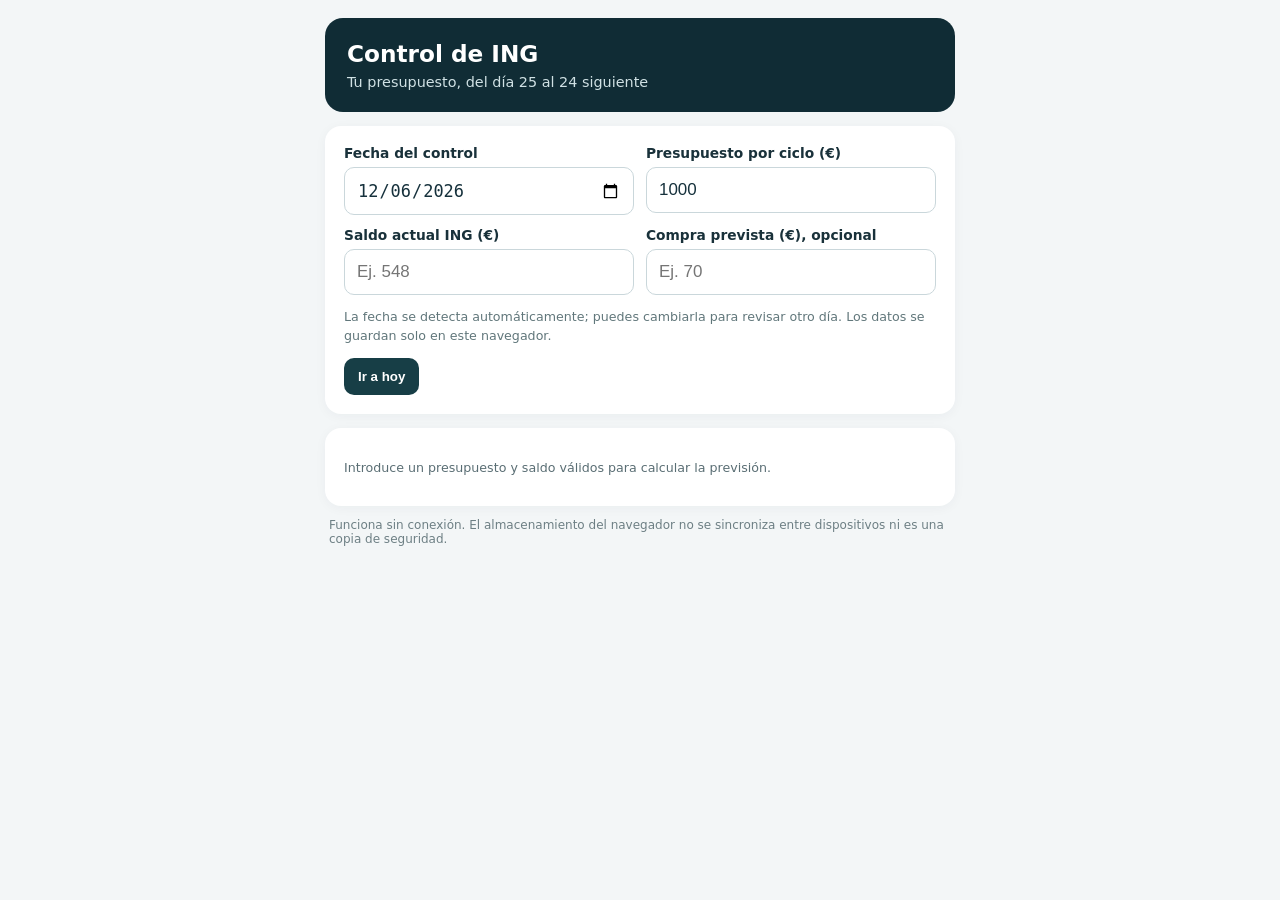
==== control_ing.html @ 1b29d503 "Añadir control_ing.html al portal de herramientas" ====
<!doctype html>
<html lang="es"><head><meta charset="utf-8"><meta name="viewport" content="width=device-width, initial-scale=1"><meta name="theme-color" content="#102c35"><title>Control ING · Ciclo de nómina</title>
<style>:root{font-family:system-ui,-apple-system,Segoe UI,sans-serif;color:#19313a;background:#f3f6f7}*{box-sizing:border-box}body{margin:0;padding:18px}main{max-width:630px;margin:auto}header{background:#102c35;color:white;padding:22px;border-radius:18px}h1{font-size:1.45rem;margin:0 0 7px}header p{margin:0;color:#d0e1e4;font-size:.9rem}.panel{background:white;border-radius:16px;padding:19px;margin-top:14px;box-shadow:0 2px 12px #16313c0b}label{display:block;font-size:.86rem;font-weight:650;margin-bottom:6px}input{width:100%;border:1px solid #cad7db;border-radius:10px;padding:12px;font-size:1.06rem;color:#16313c;background:white}input:focus{outline:2px solid #208c81} .fields{display:grid;grid-template-columns:1fr 1fr;gap:12px}.small{font-size:.79rem;color:#5a6e74}.metric{background:#f2f7f7;border-radius:12px;padding:14px}.metric strong{display:block;font-size:1.45rem;margin-top:5px}.positive{color:#087f61}.negative{color:#bd5b2d}.metrics{display:grid;grid-template-columns:1fr 1fr;gap:10px}.line{display:flex;justify-content:space-between;gap:15px;margin:13px 0;font-size:.94rem}.line strong{text-align:right}.bar{height:12px;background:#e5eff0;border-radius:20px;overflow:hidden}.bar div{height:100%;background:#168c78;transition:width .2s}.status{font-weight:700;font-size:1.02rem;margin:12px 0}.table{width:100%;border-collapse:collapse}.table td,.table th{padding:10px 3px;border-bottom:1px solid #edf0f1;text-align:left}.table td:last-child,.table th:last-child{text-align:right}button{background:#173e46;color:white;border:0;border-radius:10px;padding:11px 14px;font-weight:650;cursor:pointer}.note{font-size:.79rem;color:#61777b;line-height:1.5}footer{padding:12px 4px;color:#6d7f84;font-size:.75rem}@media(max-width:400px){.fields,.metrics{grid-template-columns:1fr}}</style></head>
<body><main><header><h1>Control de ING</h1><p>Tu presupuesto, del día 25 al 24 siguiente</p></header>
<section class="panel"><div class="fields"><div><label for="fecha">Fecha del control</label><input id="fecha" type="date"></div><div><label for="presupuesto">Presupuesto por ciclo (€)</label><input id="presupuesto" type="number" min="0" step="0.01" value="1000"></div><div><label for="saldo">Saldo actual ING (€)</label><input id="saldo" type="number" min="0" step="0.01" inputmode="decimal" placeholder="Ej. 548"></div><div><label for="compra">Compra prevista (€), opcional</label><input id="compra" type="number" min="0" step="0.01" inputmode="decimal" placeholder="Ej. 70"></div></div><p class="note">La fecha se detecta automáticamente; puedes cambiarla para revisar otro día. Los datos se guardan solo en este navegador.</p><button id="hoy" type="button">Ir a hoy</button></section>
<section class="panel" id="resultado" aria-live="polite"><p class="small">Introduce tu saldo de ING para ver el análisis.</p></section><section class="panel" id="prevision" hidden></section><footer>Funciona sin conexión. El almacenamiento del navegador no se sincroniza entre dispositivos ni es una copia de seguridad.</footer></main>
<script>
(()=>{'use strict';const $=id=>document.getElementById(id),money=n=>new Intl.NumberFormat('es-ES',{style:'currency',currency:'EUR'}).format(n),localDate=d=>[d.getFullYear(),String(d.getMonth()+1).padStart(2,'0'),String(d.getDate()).padStart(2,'0')].join('-'),parseDate=s=>{const [y,m,d]=s.split('-').map(Number);return new Date(Date.UTC(y,m-1,d))},day=86400000,formatDate=d=>new Intl.DateTimeFormat('es-ES',{day:'numeric',month:'long',timeZone:'UTC'}).format(d);const keys=['fecha','presupuesto','saldo','compra'];const today=localDate(new Date());$('fecha').value=today;try{const saved=JSON.parse(localStorage.getItem('control_ing_v1')||'{}');for(const key of keys){if(key!=='fecha'&&saved[key]!==undefined)$(key).value=saved[key]}}catch{}function render(){const f=$('fecha').value,b=Number($('presupuesto').value),sRaw=$('saldo').value,s=Number(sRaw),c=Number($('compra').value||0);if(!f||!Number.isFinite(b)||b<=0||sRaw===''||!Number.isFinite(s)||s<0||!Number.isFinite(c)||c<0){$('resultado').innerHTML='<p class="small">Introduce un presupuesto y saldo válidos para calcular la previsión.</p>';$('prevision').hidden=true;return}const date=parseDate(f);if(Number.isNaN(date.getTime()))return;const y=date.getUTCFullYear(),m=date.getUTCMonth(),d=date.getUTCDate();const start=d>=25?new Date(Date.UTC(y,m,25)):new Date(Date.UTC(y,m-1,25));const end=new Date(Date.UTC(start.getUTCFullYear(),start.getUTCMonth()+1,25));const total=Math.round((end-start)/day),elapsed=Math.round((date-start)/day),remaining=Math.round((end-date)/day),daily=b/total,target=b-daily*elapsed,delta=s-target,spent=b-s,after=s-c,perDay=remaining?after/remaining:0;const fmt=n=>money(n);$('resultado').innerHTML=`<div class="small">Ciclo: ${formatDate(start)} – ${formatDate(new Date(end.getTime()-day))} · ${total} días</div><div class="metrics" style="margin-top:13px"><div class="metric"><span class="small">Saldo actual</span><strong>${fmt(s)}</strong></div><div class="metric"><span class="small">Saldo previsto hoy</span><strong>${fmt(target)}</strong></div><div class="metric"><span class="small">Margen frente al plan</span><strong class="${delta>=0?'positive':'negative'}">${delta>=0?'+':''}${fmt(delta)}</strong></div><div class="metric"><span class="small">Gasto diario disponible</span><strong>${fmt(remaining?s/remaining:0)}</strong></div></div><p class="status ${delta>=0?'positive':'negative'}">${delta>=0?'Vas por encima del saldo previsto':'Estás gastando más rápido de lo previsto'}</p><div class="bar"><div style="width:${Math.max(0,Math.min(100,b?spent/b*100:0))}%"></div></div><div class="line"><span>Gastado del presupuesto</span><strong>${fmt(spent)} (${(spent/b*100).toFixed(1).replace('.',',')} %)</strong></div><div class="line"><span>Días transcurridos / días restantes</span><strong>${elapsed} / ${remaining}</strong></div><div class="line"><span>Gasto diario del plan original</span><strong>${fmt(daily)}</strong></div><div class="line"><span>Próxima recarga del presupuesto</span><strong>${formatDate(end)}</strong></div>${c?`<hr style="border:0;border-top:1px solid #e8eeee"><div class="line"><span>Saldo tras compra de ${fmt(c)}</span><strong>${fmt(after)}</strong></div><div class="line"><span>Margen tras la compra</span><strong class="${after-target>=0?'positive':'negative'}">${after-target>=0?'+':''}${fmt(after-target)}</strong></div><div class="line"><span>Disponible al día tras la compra</span><strong>${fmt(perDay)}</strong></div>`:''}`;
const tableRows=(startingBalance)=>{let rows='';for(let offset=0;offset<remaining;offset+=5){const dt=new Date(date.getTime()+offset*day);const value=startingBalance*(remaining-offset)/remaining;rows+=`<tr><td>${formatDate(dt)}</td><td>${fmt(value)}</td></tr>`}rows+=`<tr><td><strong>${formatDate(end)} · nómina</strong></td><td><strong>${fmt(0)}</strong></td></tr>`;return rows};let originalRows='';for(let offset=0;offset<remaining;offset+=5){const dt=new Date(date.getTime()+offset*day);const daysPassed=elapsed+offset;originalRows+=`<tr><td>${formatDate(dt)}</td><td>${fmt(Math.max(0,b-daily*daysPassed))}</td></tr>`}originalRows+=`<tr><td><strong>${formatDate(end)} · nómina</strong></td><td><strong>${fmt(0)}</strong></td></tr>`;const table=(rows)=>`<table class="table"><thead><tr><th>Al comenzar el día</th><th>Saldo previsto</th></tr></thead><tbody>${rows}</tbody></table>`;$('prevision').hidden=false;$('prevision').innerHTML=`<h2 style="font-size:1.08rem;margin:0 0 7px">Plan original · cada 5 días</h2><p class="note">Referencia fija de los ${fmt(b)} distribuidos uniformemente entre el día 25 y la siguiente nómina.</p>${table(originalRows)}<h2 style="font-size:1.08rem;margin:22px 0 7px">Previsión actualizada · cada 5 días</h2><p class="note">Saldo de ${fmt(s)}${c?' menos la compra simulada de '+fmt(c):''}, distribuido entre los ${remaining} días restantes. La compra se descuenta ahora, no se vuelve a descontar en fechas posteriores.</p>${table(tableRows(after))}${after<0?'<p class="negative note">Atención: la compra supera el saldo disponible.</p>':''}`;try{localStorage.setItem('control_ing_v1',JSON.stringify(Object.fromEntries(keys.map(k=>[k,$(k).value]))))}catch{}}
for(const k of keys)$(k).addEventListener('input',render);$('hoy').addEventListener('click',()=>{$('fecha').value=localDate(new Date());render()});render()})();
</script></body></html>
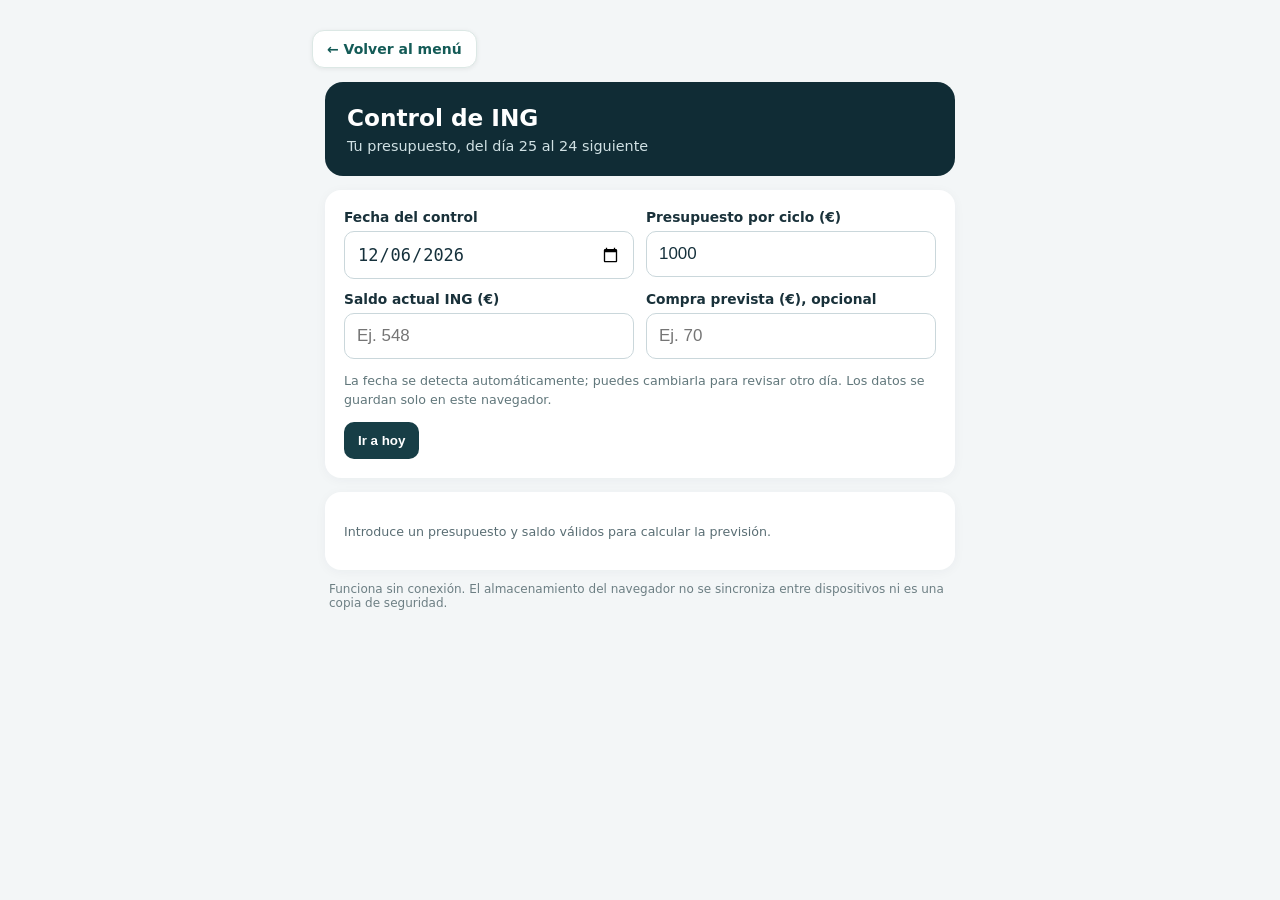
==== commit 953f57da: "Añadir navegación de regreso al menú principal" ====
--- a/control_ing.html
+++ b/control_ing.html
@@ -1,7 +1,7 @@
 <!doctype html>
 <html lang="es"><head><meta charset="utf-8"><meta name="viewport" content="width=device-width, initial-scale=1"><meta name="theme-color" content="#102c35"><title>Control ING · Ciclo de nómina</title>
-<style>:root{font-family:system-ui,-apple-system,Segoe UI,sans-serif;color:#19313a;background:#f3f6f7}*{box-sizing:border-box}body{margin:0;padding:18px}main{max-width:630px;margin:auto}header{background:#102c35;color:white;padding:22px;border-radius:18px}h1{font-size:1.45rem;margin:0 0 7px}header p{margin:0;color:#d0e1e4;font-size:.9rem}.panel{background:white;border-radius:16px;padding:19px;margin-top:14px;box-shadow:0 2px 12px #16313c0b}label{display:block;font-size:.86rem;font-weight:650;margin-bottom:6px}input{width:100%;border:1px solid #cad7db;border-radius:10px;padding:12px;font-size:1.06rem;color:#16313c;background:white}input:focus{outline:2px solid #208c81} .fields{display:grid;grid-template-columns:1fr 1fr;gap:12px}.small{font-size:.79rem;color:#5a6e74}.metric{background:#f2f7f7;border-radius:12px;padding:14px}.metric strong{display:block;font-size:1.45rem;margin-top:5px}.positive{color:#087f61}.negative{color:#bd5b2d}.metrics{display:grid;grid-template-columns:1fr 1fr;gap:10px}.line{display:flex;justify-content:space-between;gap:15px;margin:13px 0;font-size:.94rem}.line strong{text-align:right}.bar{height:12px;background:#e5eff0;border-radius:20px;overflow:hidden}.bar div{height:100%;background:#168c78;transition:width .2s}.status{font-weight:700;font-size:1.02rem;margin:12px 0}.table{width:100%;border-collapse:collapse}.table td,.table th{padding:10px 3px;border-bottom:1px solid #edf0f1;text-align:left}.table td:last-child,.table th:last-child{text-align:right}button{background:#173e46;color:white;border:0;border-radius:10px;padding:11px 14px;font-weight:650;cursor:pointer}.note{font-size:.79rem;color:#61777b;line-height:1.5}footer{padding:12px 4px;color:#6d7f84;font-size:.75rem}@media(max-width:400px){.fields,.metrics{grid-template-columns:1fr}}</style></head>
-<body><main><header><h1>Control de ING</h1><p>Tu presupuesto, del día 25 al 24 siguiente</p></header>
+<style>:root{font-family:system-ui,-apple-system,Segoe UI,sans-serif;color:#19313a;background:#f3f6f7}*{box-sizing:border-box}body{margin:0;padding:18px}main{max-width:630px;margin:auto}header{background:#102c35;color:white;padding:22px;border-radius:18px}h1{font-size:1.45rem;margin:0 0 7px}header p{margin:0;color:#d0e1e4;font-size:.9rem}.panel{background:white;border-radius:16px;padding:19px;margin-top:14px;box-shadow:0 2px 12px #16313c0b}label{display:block;font-size:.86rem;font-weight:650;margin-bottom:6px}input{width:100%;border:1px solid #cad7db;border-radius:10px;padding:12px;font-size:1.06rem;color:#16313c;background:white}input:focus{outline:2px solid #208c81} .fields{display:grid;grid-template-columns:1fr 1fr;gap:12px}.small{font-size:.79rem;color:#5a6e74}.metric{background:#f2f7f7;border-radius:12px;padding:14px}.metric strong{display:block;font-size:1.45rem;margin-top:5px}.positive{color:#087f61}.negative{color:#bd5b2d}.metrics{display:grid;grid-template-columns:1fr 1fr;gap:10px}.line{display:flex;justify-content:space-between;gap:15px;margin:13px 0;font-size:.94rem}.line strong{text-align:right}.bar{height:12px;background:#e5eff0;border-radius:20px;overflow:hidden}.bar div{height:100%;background:#168c78;transition:width .2s}.status{font-weight:700;font-size:1.02rem;margin:12px 0}.table{width:100%;border-collapse:collapse}.table td,.table th{padding:10px 3px;border-bottom:1px solid #edf0f1;text-align:left}.table td:last-child,.table th:last-child{text-align:right}button{background:#173e46;color:white;border:0;border-radius:10px;padding:11px 14px;font-weight:650;cursor:pointer}.note{font-size:.79rem;color:#61777b;line-height:1.5}footer{padding:12px 4px;color:#6d7f84;font-size:.75rem}@media(max-width:400px){.fields,.metrics{grid-template-columns:1fr}}</style><style id="portal-navigation-style">.portal-back{display:inline-flex;align-items:center;gap:8px;margin:12px 0 14px;padding:10px 14px;border-radius:12px;background:#fff;color:#145b57;text-decoration:none;font:600 14px system-ui,-apple-system,Segoe UI,sans-serif;box-shadow:0 1px 5px #00000012;border:1px solid #dce8e5}.portal-back:hover,.portal-back:focus-visible{background:#e9f5f2;outline-offset:2px}.portal-nav{max-width:680px;margin:0 auto;padding:0 12px}</style></head>
+<body><nav class="portal-nav" aria-label="Navegación principal"><a class="portal-back" href="./index.html" aria-label="Volver al menú principal">← Volver al menú</a></nav><main><header><h1>Control de ING</h1><p>Tu presupuesto, del día 25 al 24 siguiente</p></header>
 <section class="panel"><div class="fields"><div><label for="fecha">Fecha del control</label><input id="fecha" type="date"></div><div><label for="presupuesto">Presupuesto por ciclo (€)</label><input id="presupuesto" type="number" min="0" step="0.01" value="1000"></div><div><label for="saldo">Saldo actual ING (€)</label><input id="saldo" type="number" min="0" step="0.01" inputmode="decimal" placeholder="Ej. 548"></div><div><label for="compra">Compra prevista (€), opcional</label><input id="compra" type="number" min="0" step="0.01" inputmode="decimal" placeholder="Ej. 70"></div></div><p class="note">La fecha se detecta automáticamente; puedes cambiarla para revisar otro día. Los datos se guardan solo en este navegador.</p><button id="hoy" type="button">Ir a hoy</button></section>
 <section class="panel" id="resultado" aria-live="polite"><p class="small">Introduce tu saldo de ING para ver el análisis.</p></section><section class="panel" id="prevision" hidden></section><footer>Funciona sin conexión. El almacenamiento del navegador no se sincroniza entre dispositivos ni es una copia de seguridad.</footer></main>
 <script>
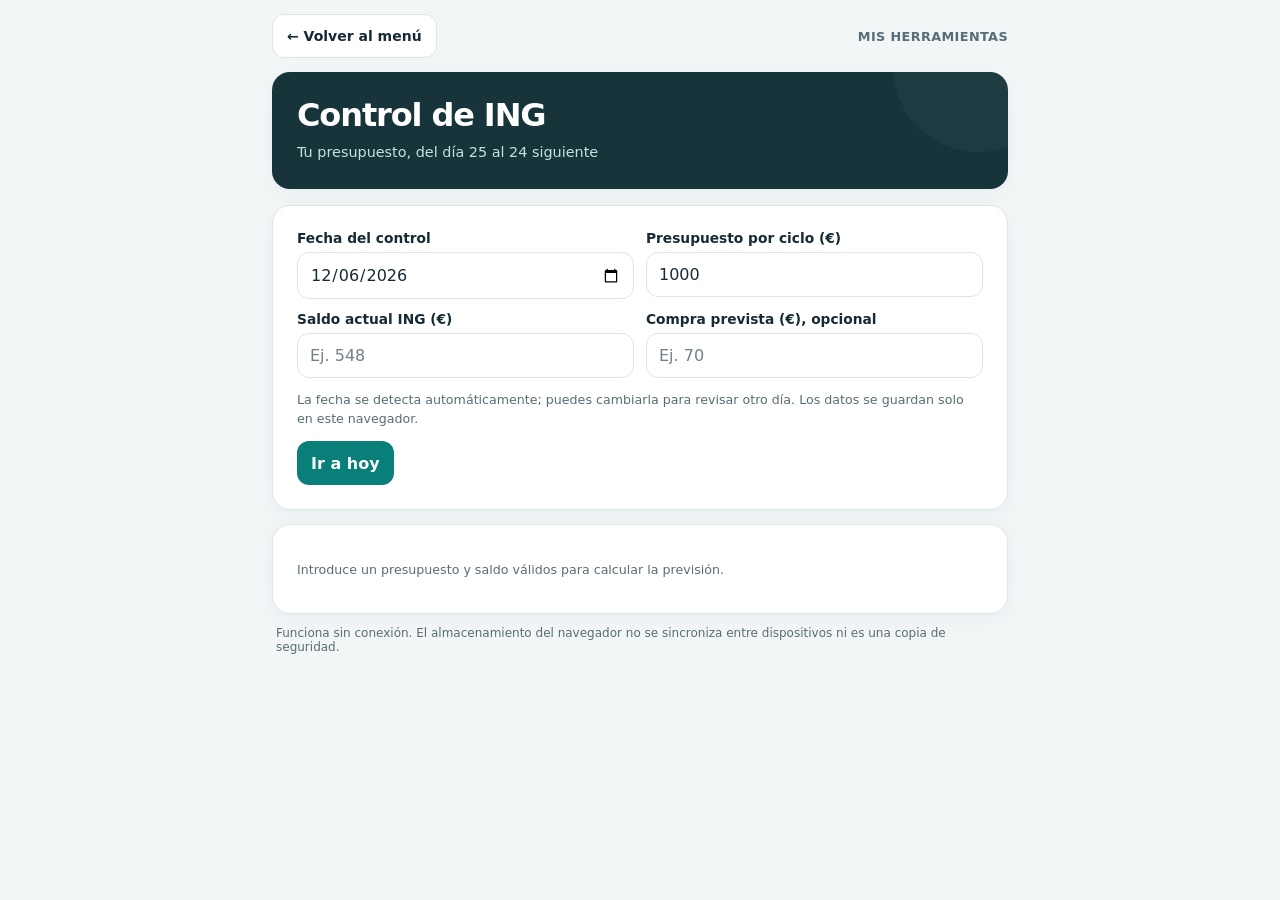
==== commit 1de6037a: "Aplicar diseño visual compartido y tema automático a control_ing.html" ====
--- a/control_ing.html
+++ b/control_ing.html
@@ -1,7 +1,7 @@
 <!doctype html>
-<html lang="es"><head><meta charset="utf-8"><meta name="viewport" content="width=device-width, initial-scale=1"><meta name="theme-color" content="#102c35"><title>Control ING · Ciclo de nómina</title>
-<style>:root{font-family:system-ui,-apple-system,Segoe UI,sans-serif;color:#19313a;background:#f3f6f7}*{box-sizing:border-box}body{margin:0;padding:18px}main{max-width:630px;margin:auto}header{background:#102c35;color:white;padding:22px;border-radius:18px}h1{font-size:1.45rem;margin:0 0 7px}header p{margin:0;color:#d0e1e4;font-size:.9rem}.panel{background:white;border-radius:16px;padding:19px;margin-top:14px;box-shadow:0 2px 12px #16313c0b}label{display:block;font-size:.86rem;font-weight:650;margin-bottom:6px}input{width:100%;border:1px solid #cad7db;border-radius:10px;padding:12px;font-size:1.06rem;color:#16313c;background:white}input:focus{outline:2px solid #208c81} .fields{display:grid;grid-template-columns:1fr 1fr;gap:12px}.small{font-size:.79rem;color:#5a6e74}.metric{background:#f2f7f7;border-radius:12px;padding:14px}.metric strong{display:block;font-size:1.45rem;margin-top:5px}.positive{color:#087f61}.negative{color:#bd5b2d}.metrics{display:grid;grid-template-columns:1fr 1fr;gap:10px}.line{display:flex;justify-content:space-between;gap:15px;margin:13px 0;font-size:.94rem}.line strong{text-align:right}.bar{height:12px;background:#e5eff0;border-radius:20px;overflow:hidden}.bar div{height:100%;background:#168c78;transition:width .2s}.status{font-weight:700;font-size:1.02rem;margin:12px 0}.table{width:100%;border-collapse:collapse}.table td,.table th{padding:10px 3px;border-bottom:1px solid #edf0f1;text-align:left}.table td:last-child,.table th:last-child{text-align:right}button{background:#173e46;color:white;border:0;border-radius:10px;padding:11px 14px;font-weight:650;cursor:pointer}.note{font-size:.79rem;color:#61777b;line-height:1.5}footer{padding:12px 4px;color:#6d7f84;font-size:.75rem}@media(max-width:400px){.fields,.metrics{grid-template-columns:1fr}}</style><style id="portal-navigation-style">.portal-back{display:inline-flex;align-items:center;gap:8px;margin:12px 0 14px;padding:10px 14px;border-radius:12px;background:#fff;color:#145b57;text-decoration:none;font:600 14px system-ui,-apple-system,Segoe UI,sans-serif;box-shadow:0 1px 5px #00000012;border:1px solid #dce8e5}.portal-back:hover,.portal-back:focus-visible{background:#e9f5f2;outline-offset:2px}.portal-nav{max-width:680px;margin:0 auto;padding:0 12px}</style></head>
-<body><nav class="portal-nav" aria-label="Navegación principal"><a class="portal-back" href="./index.html" aria-label="Volver al menú principal">← Volver al menú</a></nav><main><header><h1>Control de ING</h1><p>Tu presupuesto, del día 25 al 24 siguiente</p></header>
+<html lang="es"><head><meta charset="utf-8"><meta name="viewport" content="width=device-width, initial-scale=1"><meta name="theme-color" content="#17343b" media="(prefers-color-scheme:light)"><meta name="theme-color" content="#101a22" media="(prefers-color-scheme:dark)"><meta name="color-scheme" content="light dark"><title>Control ING · Ciclo de nómina</title>
+<style>:root{font-family:system-ui,-apple-system,Segoe UI,sans-serif;color:#19313a;background:#f3f6f7}*{box-sizing:border-box}body{margin:0;padding:18px}main{max-width:630px;margin:auto}header{background:#102c35;color:white;padding:22px;border-radius:18px}h1{font-size:1.45rem;margin:0 0 7px}header p{margin:0;color:#d0e1e4;font-size:.9rem}.panel{background:white;border-radius:16px;padding:19px;margin-top:14px;box-shadow:0 2px 12px #16313c0b}label{display:block;font-size:.86rem;font-weight:650;margin-bottom:6px}input{width:100%;border:1px solid #cad7db;border-radius:10px;padding:12px;font-size:1.06rem;color:#16313c;background:white}input:focus{outline:2px solid #208c81} .fields{display:grid;grid-template-columns:1fr 1fr;gap:12px}.small{font-size:.79rem;color:#5a6e74}.metric{background:#f2f7f7;border-radius:12px;padding:14px}.metric strong{display:block;font-size:1.45rem;margin-top:5px}.positive{color:#087f61}.negative{color:#bd5b2d}.metrics{display:grid;grid-template-columns:1fr 1fr;gap:10px}.line{display:flex;justify-content:space-between;gap:15px;margin:13px 0;font-size:.94rem}.line strong{text-align:right}.bar{height:12px;background:#e5eff0;border-radius:20px;overflow:hidden}.bar div{height:100%;background:#168c78;transition:width .2s}.status{font-weight:700;font-size:1.02rem;margin:12px 0}.table{width:100%;border-collapse:collapse}.table td,.table th{padding:10px 3px;border-bottom:1px solid #edf0f1;text-align:left}.table td:last-child,.table th:last-child{text-align:right}button{background:#173e46;color:white;border:0;border-radius:10px;padding:11px 14px;font-weight:650;cursor:pointer}.note{font-size:.79rem;color:#61777b;line-height:1.5}footer{padding:12px 4px;color:#6d7f84;font-size:.75rem}@media(max-width:400px){.fields,.metrics{grid-template-columns:1fr}}</style><style id="portal-navigation-style">.portal-back{display:inline-flex;align-items:center;gap:8px;margin:12px 0 14px;padding:10px 14px;border-radius:12px;background:#fff;color:#145b57;text-decoration:none;font:600 14px system-ui,-apple-system,Segoe UI,sans-serif;box-shadow:0 1px 5px #00000012;border:1px solid #dce8e5}.portal-back:hover,.portal-back:focus-visible{background:#e9f5f2;outline-offset:2px}.portal-nav{max-width:680px;margin:0 auto;padding:0 12px}</style><link rel="stylesheet" href="./styles.css"></head>
+<body class="app-page ing-page"><nav class="portal-nav" aria-label="Navegación principal"><a class="portal-back" href="./index.html" aria-label="Volver al menú principal">← Volver al menú</a><span class="portal-brand">MIS HERRAMIENTAS</span></nav><main><header><h1>Control de ING</h1><p>Tu presupuesto, del día 25 al 24 siguiente</p></header>
 <section class="panel"><div class="fields"><div><label for="fecha">Fecha del control</label><input id="fecha" type="date"></div><div><label for="presupuesto">Presupuesto por ciclo (€)</label><input id="presupuesto" type="number" min="0" step="0.01" value="1000"></div><div><label for="saldo">Saldo actual ING (€)</label><input id="saldo" type="number" min="0" step="0.01" inputmode="decimal" placeholder="Ej. 548"></div><div><label for="compra">Compra prevista (€), opcional</label><input id="compra" type="number" min="0" step="0.01" inputmode="decimal" placeholder="Ej. 70"></div></div><p class="note">La fecha se detecta automáticamente; puedes cambiarla para revisar otro día. Los datos se guardan solo en este navegador.</p><button id="hoy" type="button">Ir a hoy</button></section>
 <section class="panel" id="resultado" aria-live="polite"><p class="small">Introduce tu saldo de ING para ver el análisis.</p></section><section class="panel" id="prevision" hidden></section><footer>Funciona sin conexión. El almacenamiento del navegador no se sincroniza entre dispositivos ni es una copia de seguridad.</footer></main>
 <script>
--- a/styles.css
+++ b/styles.css
@@ -0,0 +1,74 @@
+/* Mis herramientas — identidad visual compartida · v2 */
+:root{color-scheme:light;--bg:#f2f6f7;--surface:#fff;--surface-2:#eaf4f2;--text:#172b34;--muted:#586d75;--border:#dbe6e7;--primary:#087f78;--primary-contrast:#fff;--hero:#17343b;--hero-text:#fff;--hero-muted:#c5e1df;--success:#078267;--danger:#b83736;--danger-bg:#fff0ed;--shadow:0 4px 20px #12333a0b;--radius:18px}
+@media(prefers-color-scheme:dark){:root{color-scheme:dark;--bg:#101a22;--surface:#1c2a34;--surface-2:#243a41;--text:#edf5f5;--muted:#adc2c7;--border:#334a54;--primary:#41c7b5;--primary-contrast:#102a2a;--hero:#183b42;--hero-text:#f5ffff;--hero-muted:#b9d9d7;--success:#69dbc0;--danger:#ff9f99;--danger-bg:#442b30;--shadow:0 6px 22px #0003}}
+html{background:var(--bg);scroll-behavior:smooth}body{background:var(--bg)!important;color:var(--text)!important;font-family:system-ui,-apple-system,"Segoe UI",sans-serif!important;-webkit-font-smoothing:antialiased}*,*:before,*:after{box-sizing:border-box}
+button,input,select{font:inherit}button,a,input,select,summary{touch-action:manipulation}button{transition:background .15s,transform .15s}button:active{transform:translateY(1px)}:focus-visible{outline:3px solid var(--primary)!important;outline-offset:3px}a{color:var(--primary)}
+.portal-nav{max-width:760px!important;margin:0 auto!important;padding:0 12px!important;display:flex;align-items:center;justify-content:space-between;gap:12px}
+.portal-back{display:inline-flex!important;align-items:center;gap:8px;margin:14px 0!important;min-height:44px;padding:10px 14px!important;border-radius:12px!important;color:var(--text)!important;background:var(--surface)!important;border:1px solid var(--border)!important;box-shadow:none!important;font-size:14px!important;font-weight:650!important;text-decoration:none!important}
+.portal-back:hover{background:var(--surface-2)!important}.portal-brand{font-size:.8rem;color:var(--muted);font-weight:700;letter-spacing:.03em}
+body.app-page{padding:0!important}
+body.app-page header{background:var(--hero)!important;color:var(--hero-text)!important;border-radius:var(--radius)!important;padding:25px!important;margin:0 auto 16px!important;max-width:760px;box-shadow:var(--shadow);position:relative;overflow:hidden}
+body.app-page header:after{content:"";position:absolute;width:170px;height:170px;border-radius:50%;background:#ffffff09;right:-55px;top:-90px;pointer-events:none}
+body.app-page header h1{font-size:clamp(1.5rem,5vw,2rem)!important;line-height:1.17;margin:0 0 8px!important;letter-spacing:-.035em}
+body.app-page header p{color:var(--hero-muted)!important;font-size:.9rem!important;line-height:1.5}
+body.ing-page main{max-width:760px!important;padding:0 12px 36px!important;margin:auto!important}
+body.ing-page header{margin-bottom:16px!important}
+body.budget-page header{margin:0 12px 16px!important;max-width:none}
+body.budget-page header>div{max-width:680px!important}
+body.budget-page .wrap{max-width:760px!important;padding:0 12px 64px!important}
+.panel,.card{background:var(--surface)!important;color:var(--text)!important;border:1px solid var(--border)!important;border-radius:var(--radius)!important;box-shadow:var(--shadow)!important;padding:clamp(16px,4vw,24px)!important}
+body.ing-page .panel{margin-top:14px!important}
+body.budget-page .card{margin-bottom:15px!important}
+.card h2,.panel h2{color:var(--text)!important;letter-spacing:-.025em;line-height:1.25}
+.card h2{font-size:1.15rem!important}
+.stat,.metric,.proj>div{background:var(--surface-2)!important;border:1px solid transparent!important;border-radius:14px!important;color:var(--text)!important}
+.stat b,.metric strong,.proj strong{color:var(--text)!important;font-variant-numeric:tabular-nums;letter-spacing:-.035em}
+.stat small,.metric small,.proj small,.note,.sub,.small,.foot,footer,body.ing-page .small,.step-controls .step-label{color:var(--muted)!important}
+.positive{color:var(--success)!important}.negative{color:var(--danger)!important}
+.pill{background:var(--surface-2)!important;color:var(--primary)!important;border-radius:999px!important;font-weight:650!important}
+input:not([type=range]):not([type=file]),select{background:var(--surface)!important;color:var(--text)!important;border:1px solid var(--border)!important;border-radius:12px!important;min-height:44px}
+input::placeholder{color:var(--muted);opacity:.85}
+input[type=date]{color-scheme:inherit}
+button,.btn{background:var(--primary)!important;color:var(--primary-contrast)!important;border-radius:12px!important;min-height:44px;font-weight:700!important;cursor:pointer}
+button.secondary,.btn.secondary,.editname{background:var(--surface-2)!important;color:var(--text)!important}
+button.danger,.btn.danger{background:var(--danger-bg)!important;color:var(--danger)!important}
+.step-controls button{background:var(--surface-2)!important;color:var(--primary)!important;border:1px solid var(--border)!important;border-radius:14px!important;min-height:48px!important}
+.step-controls input.step-editable{background:var(--surface)!important;color:var(--text)!important}
+.actions{gap:10px!important}
+table{color:var(--text)!important} .table th,.table td{border-bottom-color:var(--border)!important}.table th{color:var(--muted)}
+.bar{background:var(--surface-2)!important}.bar div{background:var(--primary)!important}
+hr{border-top-color:var(--border)!important}
+details{border-top:1px solid var(--border);margin-top:14px;padding-top:14px}details summary{color:var(--primary);list-style-position:inside;min-height:36px}
+#resultado .metric strong,#resultado .status{font-variant-numeric:tabular-nums}
+body.budget-page .card:has(#gastoHoy){border-color:var(--primary)!important}
+body.budget-page .card:has(#gastoHoy) h2:before{content:"●";color:var(--primary);font-size:.7em;margin-right:9px}
+#estadoArchivo{background:var(--surface-2);border-radius:12px;padding:12px}
+@media(prefers-color-scheme:dark){body.budget-page canvas{filter:brightness(1.55) contrast(1.1)}}
+@media(max-width:600px){.portal-brand{display:none}body.app-page header{padding:22px 20px!important}body.budget-page header{margin:0 12px 14px!important}.panel,.card{padding:17px!important}body.ing-page .fields{grid-template-columns:repeat(2,minmax(0,1fr))}body.ing-page .metrics{grid-template-columns:repeat(2,minmax(0,1fr))}.stat b,.metric strong{overflow-wrap:anywhere}}
+@media(max-width:390px){body.ing-page .fields,body.ing-page .metrics{grid-template-columns:1fr}.line{flex-wrap:wrap}.catbuttons{flex-wrap:wrap}.stat b{font-size:1.2rem!important}}
+@media(prefers-reduced-motion:reduce){*,*:before,*:after{scroll-behavior:auto!important;transition:none!important}}
+/* Portal */
+body.portal-home{min-height:100vh;padding:20px!important}
+.portal-shell{max-width:900px;margin:0 auto}
+.portal-top{display:flex;justify-content:space-between;align-items:center;gap:16px;padding:10px 3px 22px}
+.portal-logo{display:flex;gap:11px;align-items:center;font-weight:780;letter-spacing:-.025em}
+.portal-mark{display:grid;place-items:center;width:40px;height:40px;border-radius:13px;background:var(--primary);color:var(--primary-contrast);font-size:21px}
+.portal-mode{color:var(--muted);font-size:.77rem}
+.portal-hero{background:var(--hero);color:var(--hero-text);border-radius:24px;padding:clamp(25px,6vw,45px);overflow:hidden;position:relative}
+.portal-hero:after{content:"";width:280px;height:280px;border-radius:50%;background:#ffffff08;position:absolute;right:-75px;top:-170px}
+.portal-kicker{font-size:.75rem;letter-spacing:.12em;font-weight:750;color:#80e5d1;text-transform:uppercase}
+.portal-hero h1{font-size:clamp(2rem,6vw,3.4rem);letter-spacing:-.05em;line-height:1.09;max-width:650px;margin:13px 0}
+.portal-hero p{color:var(--hero-muted);max-width:540px;line-height:1.65;margin:0}
+.portal-section-head{display:flex;justify-content:space-between;align-items:center;gap:10px;margin:30px 3px 15px}
+.portal-section-head h2{font-size:1.25rem;margin:0;letter-spacing:-.025em}
+.portal-count{font-size:.8rem;color:var(--muted)}
+.portal-grid{display:grid;grid-template-columns:repeat(2,minmax(0,1fr));gap:15px}
+.portal-tool{display:flex;flex-direction:column;min-height:230px;padding:24px;border-radius:20px;text-decoration:none;color:var(--text)!important;background:var(--surface);border:1px solid var(--border);box-shadow:var(--shadow);transition:transform .15s,border-color .15s}
+.portal-tool:hover{transform:translateY(-2px);border-color:var(--primary)}
+.portal-tool-icon{display:grid;place-items:center;width:50px;height:50px;border-radius:15px;font-size:25px;background:var(--surface-2)}
+.portal-tool h3{margin:17px 0 6px;font-size:1.24rem;letter-spacing:-.025em}
+.portal-tool p{margin:0;color:var(--muted);line-height:1.5;font-size:.91rem}
+.portal-tool-action{display:flex;justify-content:space-between;align-items:center;margin-top:auto;padding-top:24px;color:var(--primary);font-weight:750;font-size:.89rem}
+.portal-disclaimer{display:flex;align-items:flex-start;gap:12px;margin:20px 3px 0;padding:16px 18px;background:var(--surface-2);border:1px solid var(--border);border-radius:16px;color:var(--muted);font-size:.83rem;line-height:1.55}
+.portal-footer{text-align:center;color:var(--muted);padding:25px 0 8px;font-size:.78rem}
+@media(max-width:600px){body.portal-home{padding:13px!important}.portal-grid{grid-template-columns:1fr}.portal-tool{min-height:185px}.portal-hero{border-radius:20px}.portal-section-head{margin-top:24px}}
